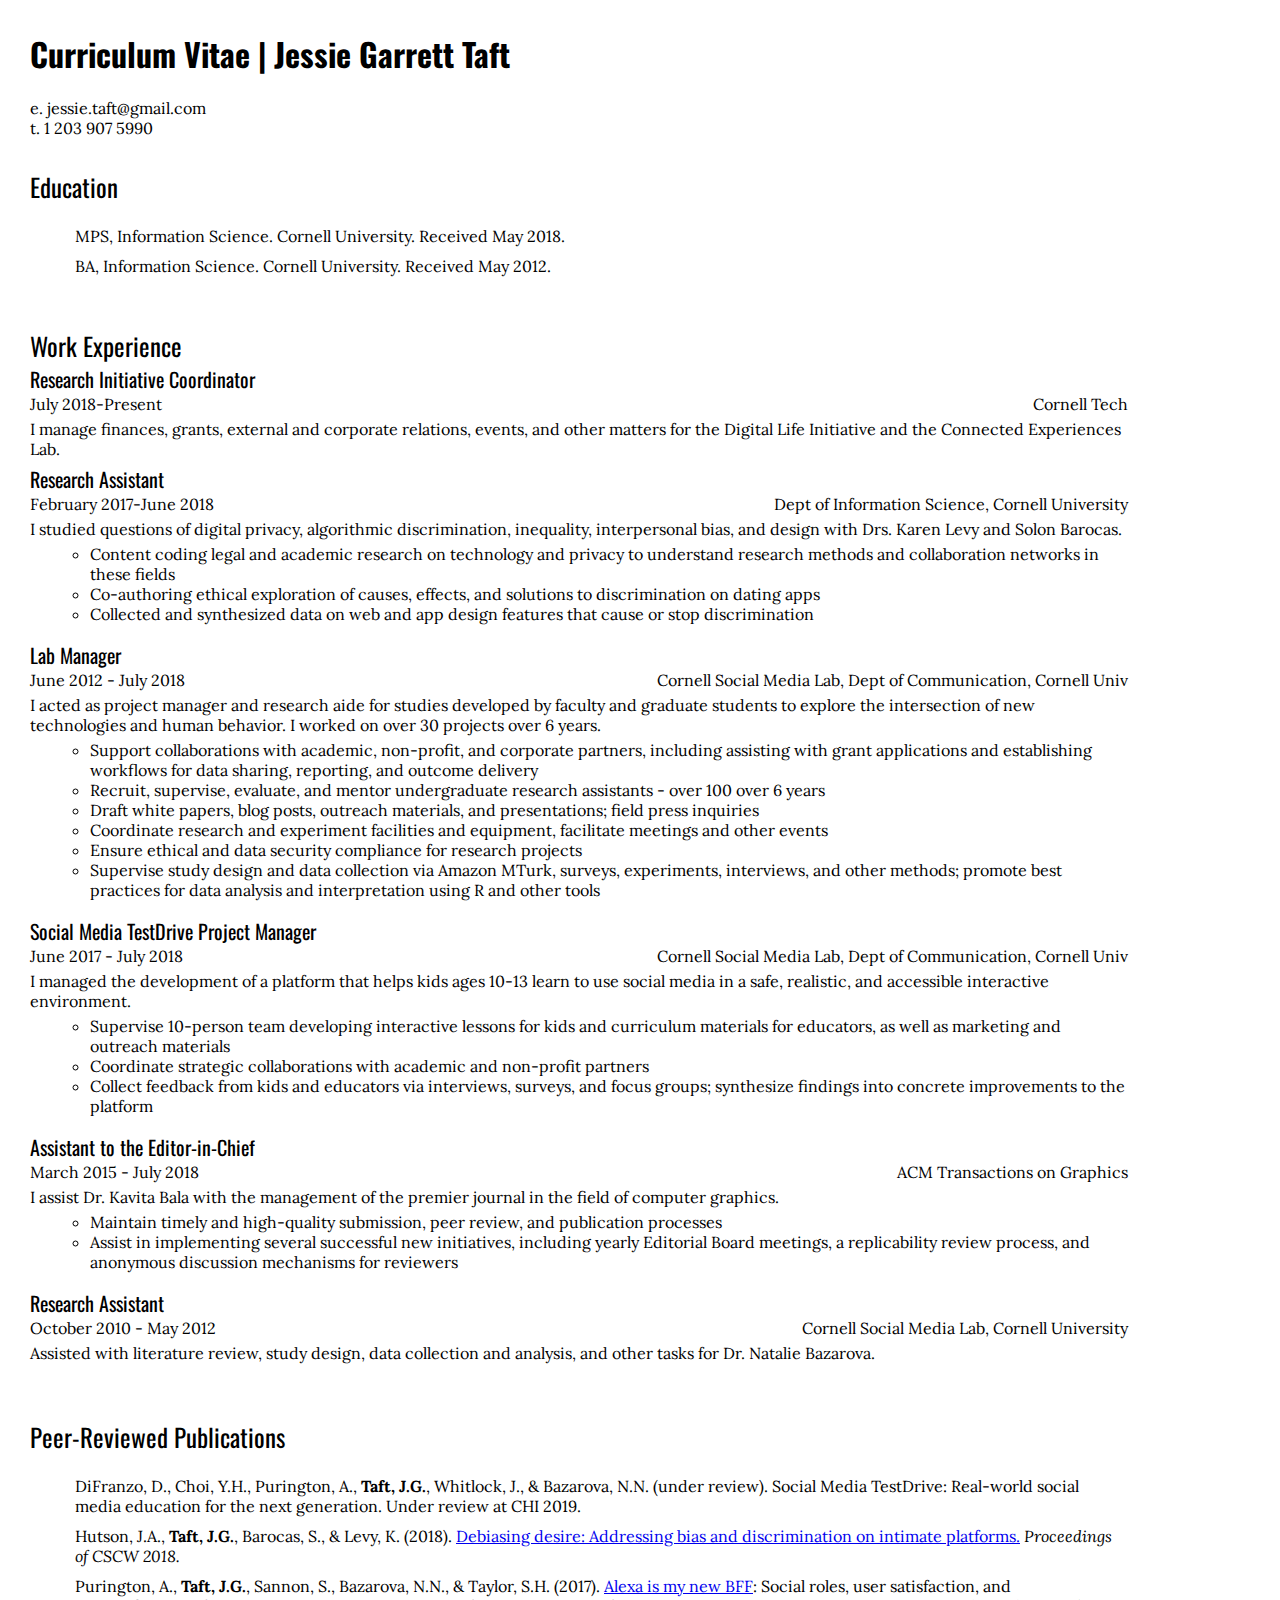
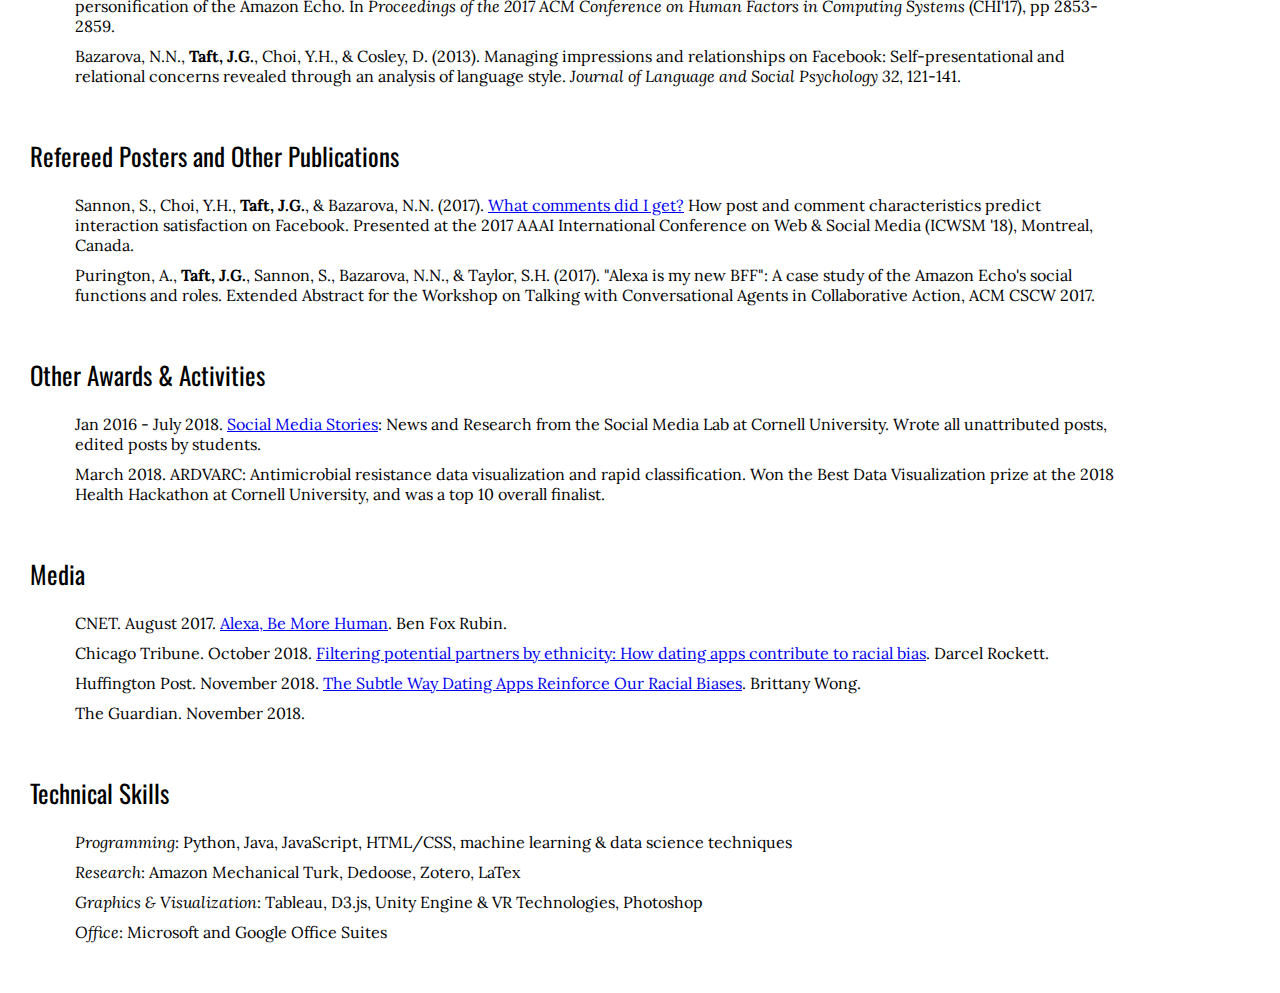
==== cv.html @ 0903b6c8 "cv and style" ====
<!doctype html>
<head>
<title>curriculum vitae</title>

<link href="https://fonts.googleapis.com/css?family=Oswald|Lora" rel="stylesheet">
<link href="styles.css" rel="stylesheet">

</head>
<body>
  <h1>Curriculum Vitae | Jessie Garrett Taft</h1>
  <div class="contact">
    e. jessie.taft@gmail.com<br/>
    t. 1 203 907 5990
  </div>

  <div class="section">Education</div>
    <ul>
      <li>MPS, Information Science. Cornell University. Received May 2018.</li>
      <li>BA, Information Science. Cornell University. Received May 2012.</li>
    </ul>

  <div class="workcontainer">
  <div class="section">Work Experience</div>

  <div class="job">
    <div class="title">Research Initiative Coordinator</div>
    <div class="place">Cornell Tech</div>
    <div class="dates">July 2018-Present</div>
    <div class="desc">I manage finances, grants, external and corporate relations, events, and other matters for the Digital Life Initiative and the Connected Experiences Lab. </div>
  </div>

  <div class="job">
    <div class="title">Research Assistant</div>
    <div class="place">Dept of Information Science, Cornell University</div>
    <div class="dates">February 2017-June 2018</div>
    <div class="desc"> I studied questions of digital privacy, algorithmic discrimination, inequality, interpersonal bias, and design with Drs. Karen Levy and Solon Barocas.</div>
    <ul>
      <li>Content coding legal and academic research on technology and privacy to understand research methods and collaboration networks in these fields </li>
      <li>Co-authoring ethical exploration of causes, effects, and solutions to discrimination on dating apps </li>
      <li>Collected and synthesized data on web and app design features that cause or stop discrimination </li>
    </ul>
  </div>

  <div class="job">
    <div class="title">Lab Manager</div>
    <div class="place">Cornell Social Media Lab, Dept of Communication, Cornell Univ</div>
    <div class="dates">June 2012 - July 2018</div>
    <div class="desc"> I acted as project manager and research aide for studies developed by faculty and graduate students to explore the intersection of new technologies and human behavior. I worked on over 30 projects over 6 years. </div>
    <ul>
      <li>Support collaborations with academic, non-profit, and corporate partners, including assisting with grant applications and establishing workflows for data sharing, reporting, and outcome delivery </li>
      <li>Recruit, supervise, evaluate, and mentor undergraduate research assistants - over 100 over 6 years</li>
      <li>Draft white papers, blog posts, outreach materials, and presentations; field press inquiries</li>
      <li>Coordinate research and experiment facilities and equipment, facilitate meetings and other events</li>
      <li>Ensure ethical and data security compliance for research projects </li>
      <li>Supervise study design and data collection via Amazon MTurk, surveys, experiments, interviews, and other methods; promote best practices for data analysis and interpretation using R and other tools</li>
    </ul>
  </div>

  <div class="job">
    <div class="title">Social Media TestDrive Project Manager</div>
    <div class="place">Cornell Social Media Lab, Dept of Communication, Cornell Univ</div>
    <div class="dates">June 2017 - July 2018</div>
    <div class="desc"> I managed the development of a platform that helps kids ages 10-13 learn to use social media in a safe, realistic, and accessible interactive environment.  </div>
    <ul>
      <li>Supervise 10-person team developing interactive lessons for kids and curriculum materials for educators, as well as marketing and outreach materials </li>
      <li>Coordinate strategic collaborations with academic and non-profit partners </li>
      <li>Collect feedback from kids and educators via interviews, surveys, and focus groups; synthesize findings into concrete improvements to the platform </li>
    </ul>
  </div>

  <div class="job">
    <div class="title">Assistant to the Editor-in-Chief</div>
    <div class="place">ACM Transactions on Graphics</div>
    <div class="dates">March 2015 - July 2018</div>
    <div class="desc"> I assist Dr. Kavita Bala with the management of the premier journal in the field of computer graphics.   </div>
    <ul>
      <li>Maintain timely and high-quality submission, peer review, and publication processes  </li>
      <li>Assist in implementing several successful new initiatives, including yearly Editorial Board meetings, a replicability review process, and anonymous discussion mechanisms for reviewers  </li>
    </ul>
  </div>

  <div class="job">
    <div class="title">Research Assistant</div>
    <div class="place">Cornell Social Media Lab, Cornell University</div>
    <div class="dates">October 2010 - May 2012</div>
    <div class="desc"> Assisted with literature review, study design, data collection and analysis, and other tasks for Dr. Natalie Bazarova.</div>
  </div>
  <br/>
</div>

<div class="othercontainer">
  <div class="section">Peer-Reviewed Publications</div>
  <ul>
    <li>DiFranzo, D., Choi, Y.H., Purington, A., <b>Taft, J.G.</b>, Whitlock, J., & Bazarova, N.N. (under review). Social Media TestDrive: Real-world social media education for the next generation. Under review at CHI 2019.</li>
    <li>Hutson, J.A., <b>Taft, J.G.</b>, Barocas, S., & Levy, K. (2018). <a href="https://papers.ssrn.com/sol3/papers.cfm?abstract_id=3244459">Debiasing desire: Addressing bias and discrimination on intimate platforms.</a> <i>Proceedings of CSCW 2018.</i></li>
    <li>Purington, A., <b>Taft, J.G.</b>, Sannon, S., Bazarova, N.N., & Taylor, S.H. (2017). <a href="https://blogs.cornell.edu/socialmedialab/files/2013/12/Alexa_CHI_Revise_Submit-22ay4kx.pdf">Alexa is my new BFF</a>:  Social roles, user satisfaction, and personification of the Amazon Echo. In <i>Proceedings of the 2017 ACM Conference on Human Factors in Computing Systems</i> (CHI'17), pp 2853-2859.</li>
    <li>Bazarova, N.N., <b>Taft, J.G.</b>, Choi, Y.H., & Cosley, D. (2013). Managing impressions and relationships on Facebook: Self-presentational and relational concerns revealed through an analysis of language style. <i>Journal of Language and Social Psychology 32</i>, 121-141.</li>
  </ul>

  <div class="section">Refereed Posters and Other Publications</div>
  <ul>
    <li>Sannon, S., Choi, Y.H., <b>Taft, J.G.</b>, & Bazarova, N.N. (2017). <a href="https://blogs.cornell.edu/socialmedialab/files/2013/12/ICWSM2017-1e6qm8w.pdf">What comments did I get?</a> How post and comment characteristics predict interaction satisfaction on Facebook. Presented at the 2017 AAAI International Conference on Web & Social Media (ICWSM '18), Montreal, Canada.</li>
    <li>Purington, A., <b>Taft, J.G.</b>, Sannon, S., Bazarova, N.N., & Taylor, S.H. (2017). "Alexa is my new BFF": A case study of the Amazon Echo's social functions and roles. Extended Abstract for the Workshop on Talking with Conversational Agents in Collaborative Action, ACM CSCW 2017.</li>
  </ul>

  <div class="section">Other Awards & Activities</div>
  <ul>
    <li>Jan 2016 - July 2018. <a href="https://medium.com/social-media-stories">Social Media Stories</a>: News and Research from the Social Media Lab at Cornell University. Wrote all unattributed posts, edited posts by students.</li>
    <li>March 2018. ARDVARC: Antimicrobial resistance data visualization and rapid classification. Won the Best Data Visualization prize at the 2018 Health Hackathon at Cornell University, and was a top 10 overall finalist.</li>
  </ul>

  <div class="section">Media</div>
  <ul>
    <li>CNET. August 2017. <a href="https://www.cnet.com/special-reports/amazon-alexa-echo-inside-look/">Alexa, Be More Human</a>. Ben Fox Rubin.</li>
    <li>Chicago Tribune. October 2018. <a href="https://www.chicagotribune.com/lifestyles/ct-life-dating-apps-bias-20181009-story.html">Filtering potential partners by ethnicity: How dating apps contribute to racial bias</a>. Darcel Rockett.</li>
    <li>Huffington Post. November 2018. <a href="https://www.huffpost.com/entry/dating-apps-may-reinforce-sexual-racism-study_n_5bf3056ae4b0376c9e67abe1">The Subtle Way Dating Apps Reinforce Our Racial Biases</a>. Brittany Wong.</li>
    <li>The Guardian. November 2018.</li>
  </ul>

  <div class="section">Technical Skills</div>
  <ul>
    <li><i>Programming</i>: Python, Java, JavaScript, HTML/CSS, machine learning & data science techniques</li>
    <li><i>Research</i>: Amazon Mechanical Turk, Dedoose, Zotero, LaTex</li>
    <li><i>Graphics & Visualization</i>: Tableau, D3.js, Unity Engine & VR Technologies, Photoshop</li>
    <li><i>Office</i>: Microsoft and Google Office Suites</li>
  </ul>

</div>
</body>
---- styles.css ----
body {
  margin: 30px;
  font-family:'Lora',serif;
}
h1 {
  font-size: 30;
  font-family:'Oswald', sans-serif;
}
ul {
  list-style-type: none;
}
li {
  padding:5px;
}

.contact {
}
.workcontainer {
  display: flex;
  width:90%;
  flex-direction: column;
}
.othercontainer {
  display: flex;
  width:90%;
  flex-direction: column;
}
.section {
  font-size: 25px;
  margin-top: 30px;
  font-family:'Oswald', sans-serif;
}
.job {
  float:left;
}
.title {
  font-size: 20px;
  font-family:'Oswald';
}
.place {
  float:right;
}
.dates {
  float:left;
}
.desc {
  float:left;
  clear:both;
  padding-top: 5px;
  padding-bottom: 5px;
}
.workcontainer ul {
  clear: both;
  list-style-type: circle;
}
.workcontainer li {
  margin-left: 20px;
  padding: 0px;
}
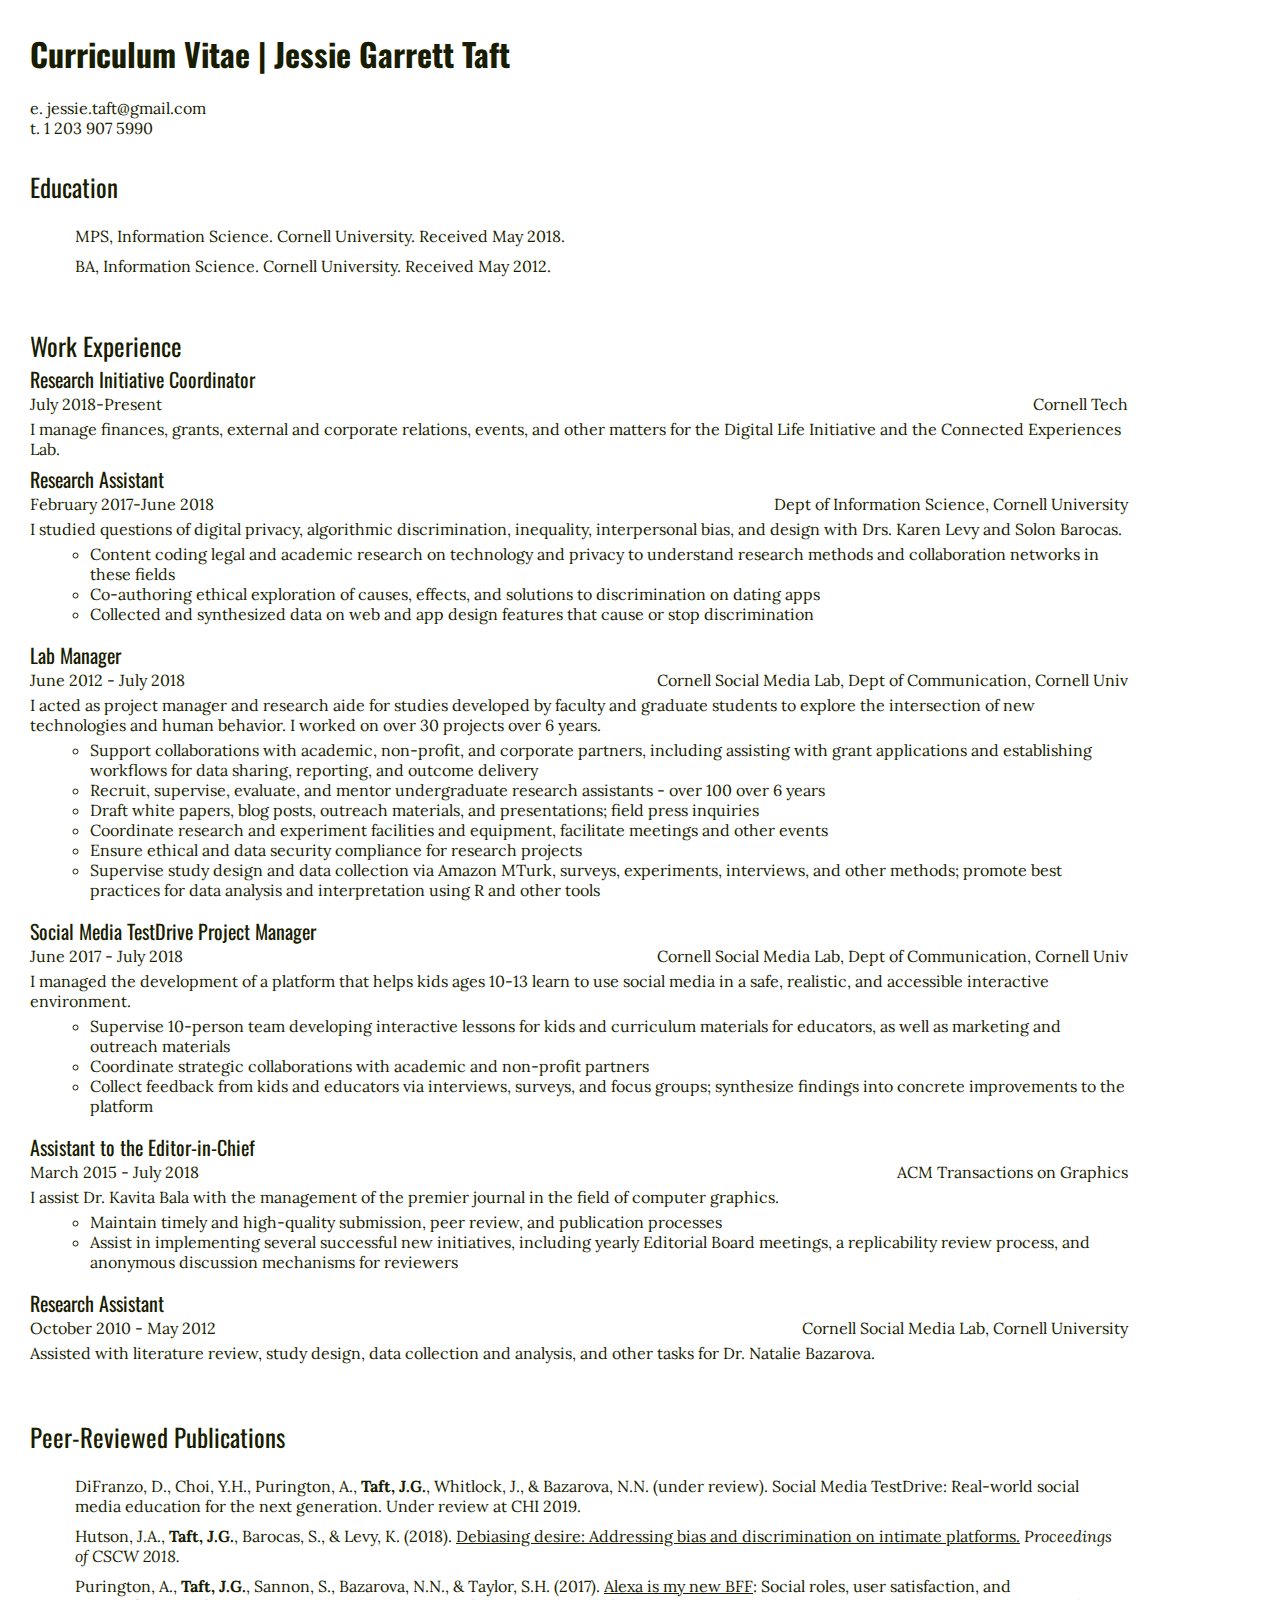
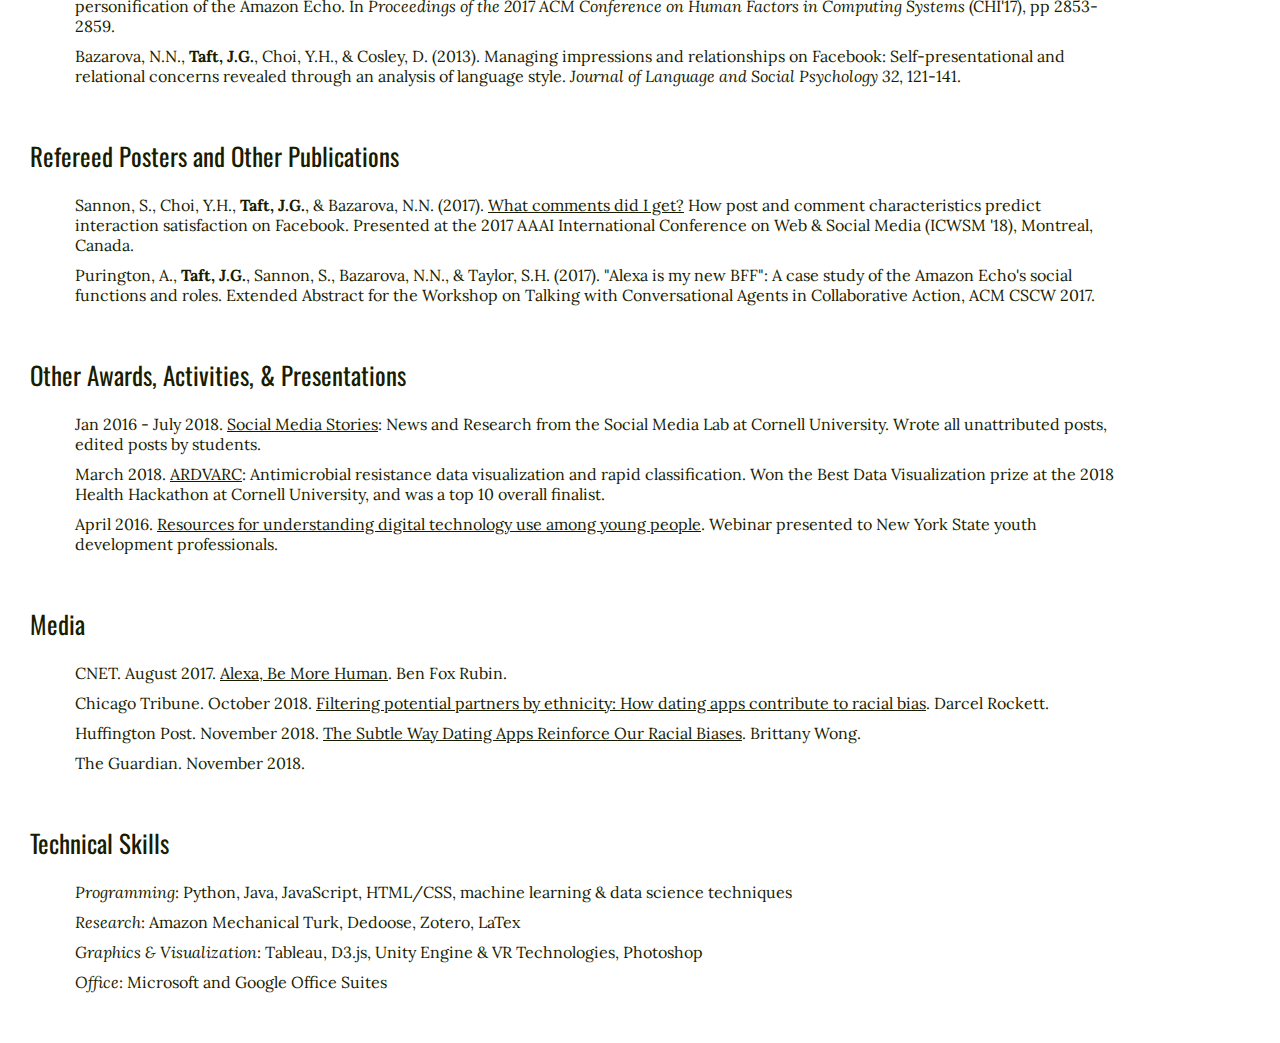
==== commit d62414c1: "main page content, updated style for all" ====
--- a/cv.html
+++ b/cv.html
@@ -103,10 +103,11 @@
     <li>Purington, A., <b>Taft, J.G.</b>, Sannon, S., Bazarova, N.N., & Taylor, S.H. (2017). "Alexa is my new BFF": A case study of the Amazon Echo's social functions and roles. Extended Abstract for the Workshop on Talking with Conversational Agents in Collaborative Action, ACM CSCW 2017.</li>
   </ul>
 
-  <div class="section">Other Awards & Activities</div>
+  <div class="section">Other Awards, Activities, & Presentations</div>
   <ul>
     <li>Jan 2016 - July 2018. <a href="https://medium.com/social-media-stories">Social Media Stories</a>: News and Research from the Social Media Lab at Cornell University. Wrote all unattributed posts, edited posts by students.</li>
-    <li>March 2018. ARDVARC: Antimicrobial resistance data visualization and rapid classification. Won the Best Data Visualization prize at the 2018 Health Hackathon at Cornell University, and was a top 10 overall finalist.</li>
+    <li>March 2018. <a href="https://docs.google.com/presentation/d/15ge-HoJXZRO3BJP34Jl7v1Q8xTFqQzULoN6eci7g1ns/edit#slide=id.g34594409e8_3_15">ARDVARC</a>: Antimicrobial resistance data visualization and rapid classification. Won the Best Data Visualization prize at the 2018 Health Hackathon at Cornell University, and was a top 10 overall finalist.</li>
+    <li>April 2016. <a href="https://cpb-us-e1.wpmucdn.com/blogs.cornell.edu/dist/2/5303/files/2016/04/Webinar-Slides-1-v6tg8r.pdf">Resources for understanding digital technology use among young people</a>. Webinar presented to New York State youth development professionals.</li>
   </ul>
 
   <div class="section">Media</div>
--- a/styles.css
+++ b/styles.css
@@ -1,5 +1,6 @@
 body {
   margin: 30px;
+  color: #181c00;
   font-family:'Lora',serif;
 }
 h1 {
@@ -13,8 +14,6 @@
   padding:5px;
 }
 
-.contact {
-}
 .workcontainer {
   display: flex;
   width:90%;
@@ -24,6 +23,9 @@
   display: flex;
   width:90%;
   flex-direction: column;
+}
+.othercontainer a {
+  text-decoration: underline;
 }
 .section {
   font-size: 25px;
@@ -57,3 +59,62 @@
   margin-left: 20px;
   padding: 0px;
 }
+
+.grid {
+  position:relative;
+}
+.item {
+  display:block;
+  position: absolute;
+  margin: 10px 20px 10px 0px;
+  z-index: 1;
+  width: 350px;
+  height: 350px;
+}
+
+.item-content {
+  position: relative;
+  width: 100%;
+  height: 100%;
+}
+
+.filter-controls{
+  margin:10px 10px 10px 0px;
+  .control{
+    display:inline-block;
+    width:240px;
+    margin:0 10px;
+    *{
+      box-sizing:border-box;
+    }
+    .form-control{
+      width:100%;
+      height:40px;
+      padding:0 20px;
+      border:2px solid #ccc;
+      border-radius:3px;
+      background-color:#fff;
+      color:#666;
+      font-size:16px;
+      cursor:pointer;
+      -webkit-appearance:none;
+      appearance:none;
+      &:focus{
+        outline:0;
+        border-color:#0CAAF5;
+      }
+    }
+  }
+}
+.itemtitle{
+  font-weight: bold;
+  margin: 5px 0px 5px 0px;
+}
+.itemdesc{
+  text-align: justify;
+  font-family: 'Muli', sans-serif;
+}
+a {
+  color: #181c00;
+  text-decoration:none;
+}
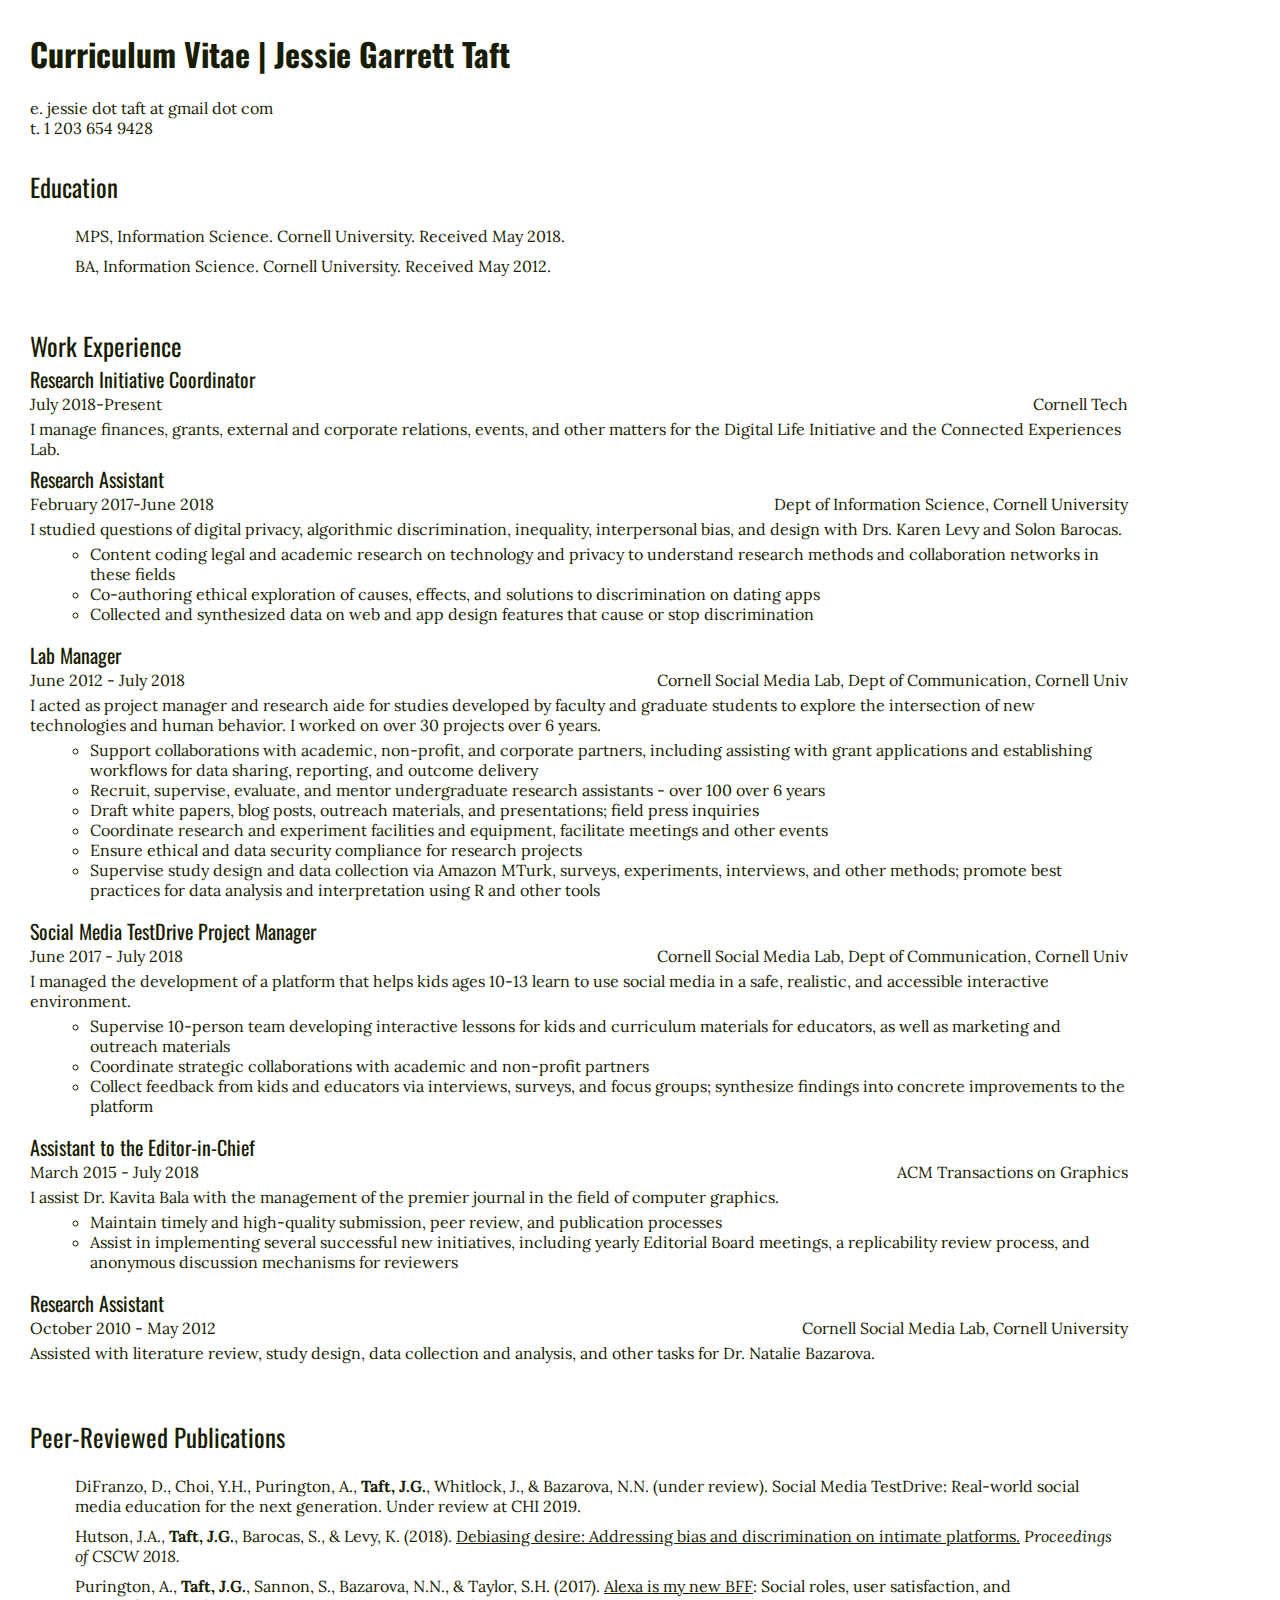
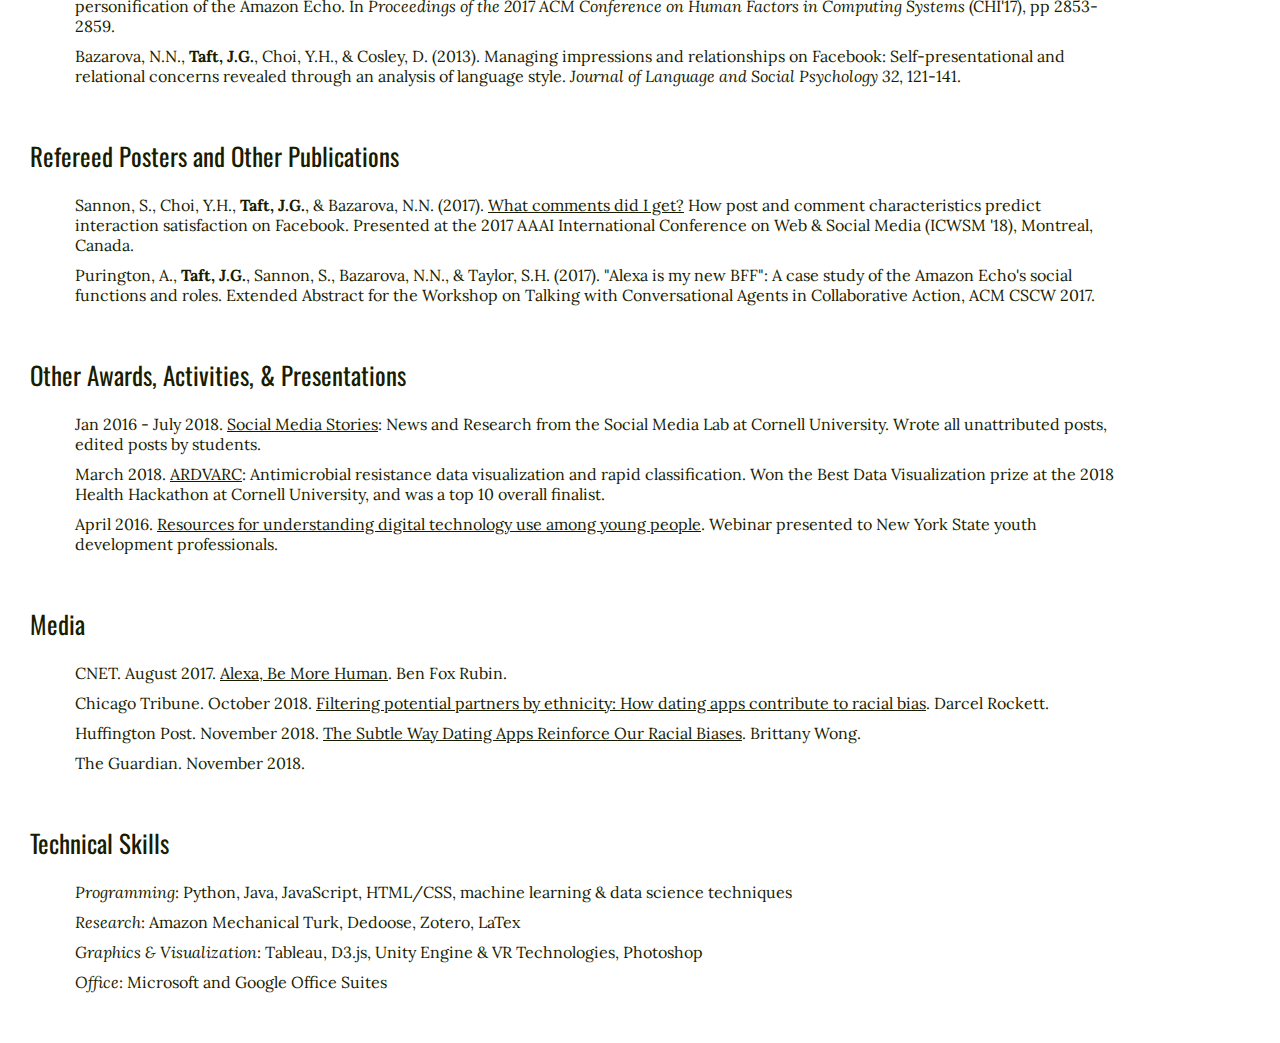
==== commit a74d7d0d: "tiny edits" ====
--- a/cv.html
+++ b/cv.html
@@ -9,8 +9,8 @@
 <body>
   <h1>Curriculum Vitae | Jessie Garrett Taft</h1>
   <div class="contact">
-    e. jessie.taft@gmail.com<br/>
-    t. 1 203 907 5990
+    e. jessie dot taft at gmail dot com<br/>
+    t. 1 203 654 9428
   </div>
 
   <div class="section">Education</div>
